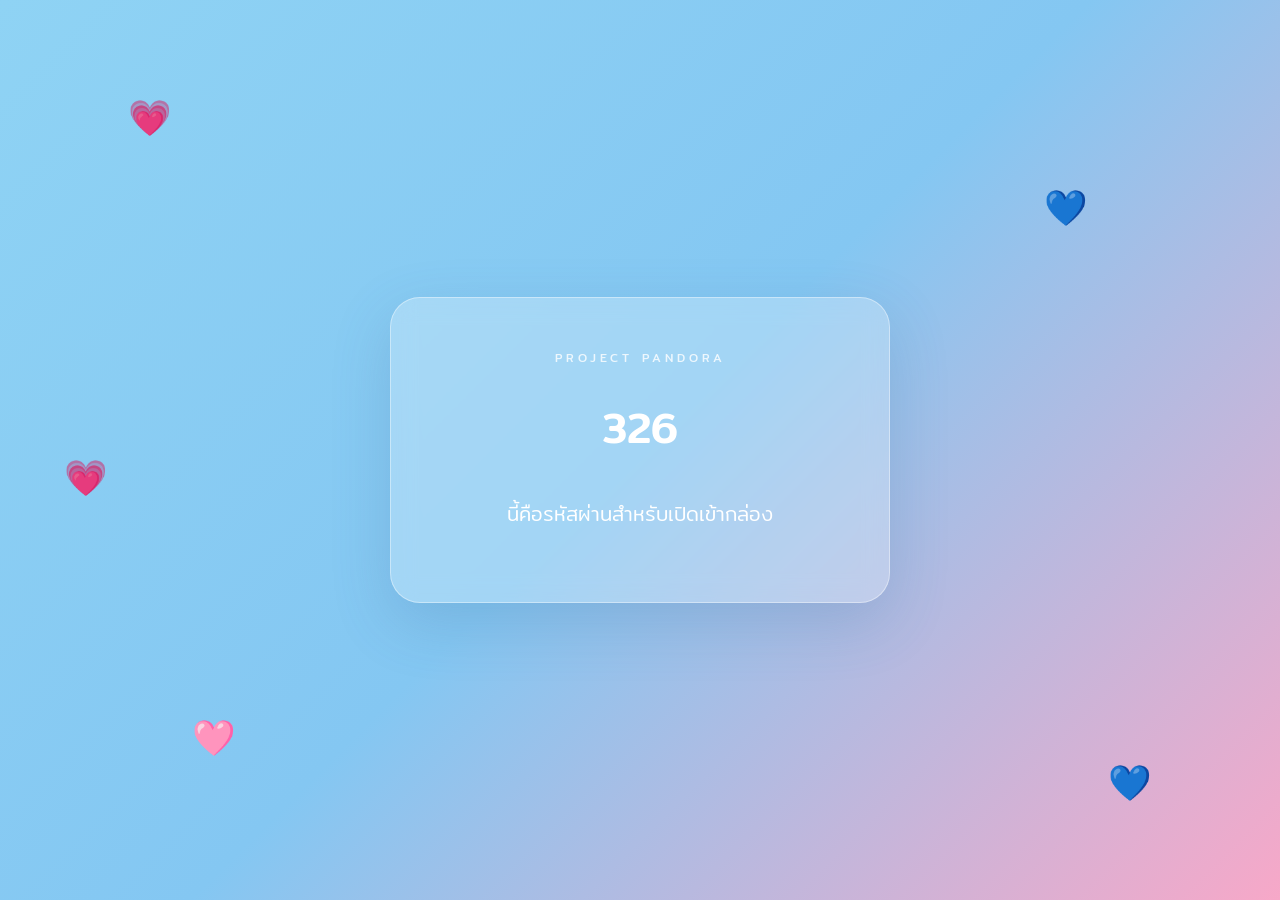
==== project pandora/secret.html @ b942fd4b "Initial Project Pandora website" ====
<!DOCTYPE html>
<html lang="th">

<head>

    <meta charset="UTF-8">

    <meta name="viewport" content="width=device-width, initial-scale=1.0">

    <title>💗</title>

    <link rel="stylesheet" href="style.css">

</head>

<body>

    <div class="hearts">
        <span>💗</span>
        <span>💙</span>
        <span>🩷</span>
        <span>💙</span>
        <span>💗</span>
    </div>

    <main class="container">

        <p class="small-title">
            PROJECT PANDORA
        </p>

        <h1>
            326
        </h1>

        <p class="secret-message">
            นี้คือรหัสผ่านสำหรับเปิดเข้ากล่อง
        </p>

    </main>

</body>

</html>
---- project pandora/style.css ----
@import url('https://fonts.googleapis.com/css2?family=Mitr:wght@300;400;500;600&display=swap');

* {
    box-sizing: border-box;
}

body {
    margin: 0;
    min-height: 100vh;

    display: flex;
    justify-content: center;
    align-items: center;

    overflow: hidden;

    font-family: 'Mitr', sans-serif;

    background: linear-gradient(
        135deg,
        #8fd3f4,
        #84c7f2,
        #f7a8c8
    );
}

.container {
    width: min(90%, 500px);

    padding: 50px 35px;

    text-align: center;

    background: rgba(255, 255, 255, 0.25);

    backdrop-filter: blur(12px);

    border: 1px solid rgba(255, 255, 255, 0.4);

    border-radius: 30px;

    box-shadow: 0 20px 60px rgba(60, 100, 150, 0.2);

    z-index: 2;
}

.small-title {
    margin: 0 0 15px;

    letter-spacing: 4px;

    font-size: 12px;

    color: rgba(255, 255, 255, 0.8);
}

h1 {
    margin-bottom: 35px;

    font-size: clamp(28px, 5vw, 42px);

    font-weight: 500;

    color: white;
}

input {
    width: 100%;

    padding: 16px 20px;

    border: none;

    border-radius: 15px;

    outline: none;

    font-family: inherit;

    font-size: 18px;

    text-align: center;

    background: rgba(255, 255, 255, 0.85);
}

button {
    width: 100%;

    margin-top: 15px;

    padding: 16px;

    border: none;

    border-radius: 15px;

    cursor: pointer;

    font-family: inherit;

    font-size: 18px;

    color: white;

    background: linear-gradient(
        135deg,
        #f48fb1,
        #ec6f91
    );

    transition: 0.3s;
}

button:hover {
    transform: translateY(-3px);

    box-shadow: 0 10px 25px rgba(236, 111, 145, 0.4);
}

#errorMessage {
    min-height: 24px;

    color: #ffe3ec;

    margin-top: 15px;
}

.hearts span {
    position: absolute;

    font-size: 35px;

    animation: float 6s infinite ease-in-out;
}

.hearts span:nth-child(1) {
    top: 10%;
    left: 10%;
}

.hearts span:nth-child(2) {
    top: 20%;
    right: 15%;
    animation-delay: 1s;
}

.hearts span:nth-child(3) {
    bottom: 15%;
    left: 15%;
    animation-delay: 2s;
}

.hearts span:nth-child(4) {
    bottom: 10%;
    right: 10%;
    animation-delay: 3s;
}

.hearts span:nth-child(5) {
    top: 50%;
    left: 5%;
    animation-delay: 4s;
}

@keyframes float {

    0%,
    100% {
        transform: translateY(0px);
    }

    50% {
        transform: translateY(-20px);
    }

}

.secret-message {
    color: white;

    font-size: 20px;

    line-height: 1.8;

    font-weight: 300;
}
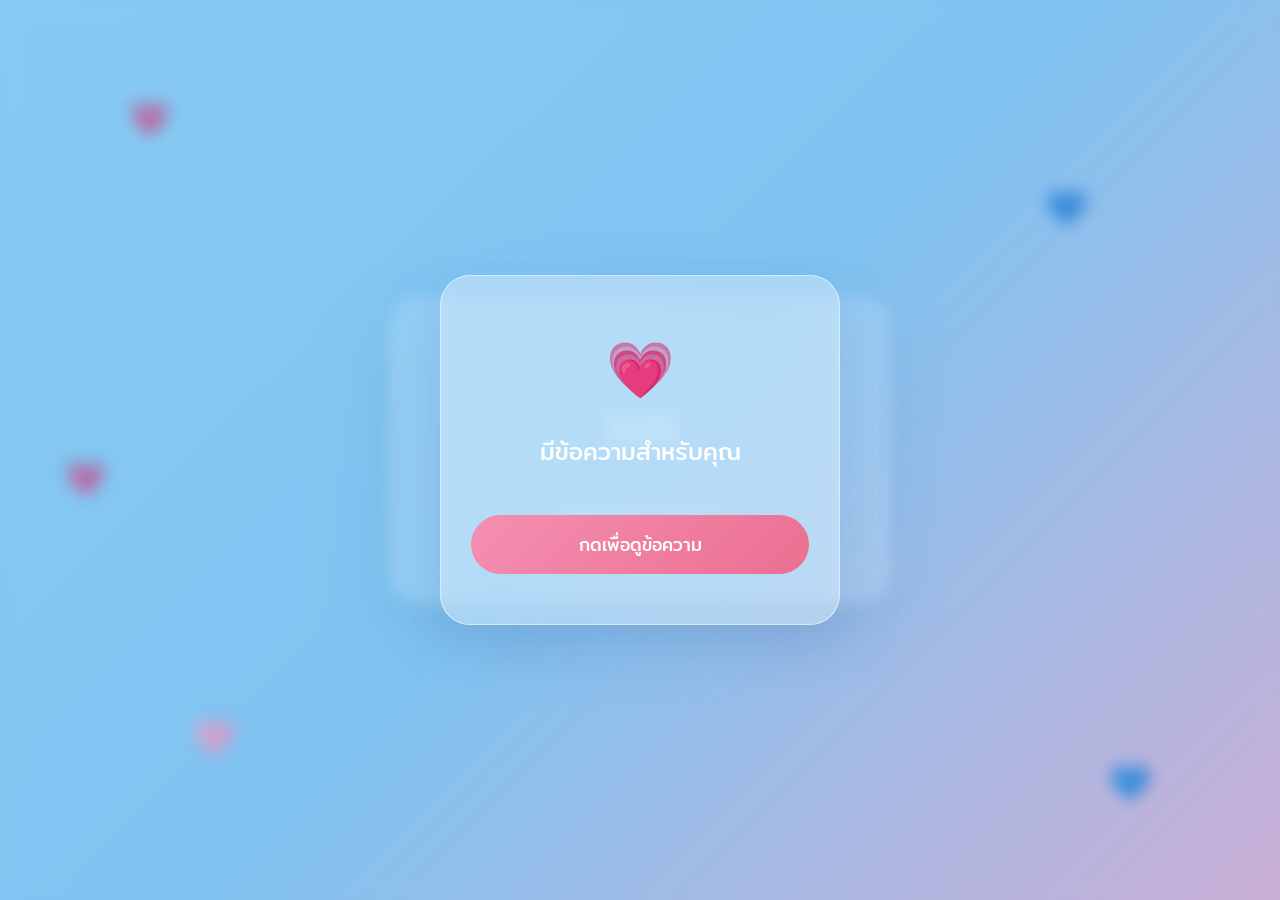
==== commit 2d9fd26a: "project pandora" ====
--- a/project pandora/secret.html
+++ b/project pandora/secret.html
@@ -7,14 +7,16 @@
 
     <meta name="viewport" content="width=device-width, initial-scale=1.0">
 
-    <title>💗</title>
+    <title>💗 Pandora</title>
 
     <link rel="stylesheet" href="style.css">
 
 </head>
 
-<body>
 
+<body class="secret-page">
+
+    <!-- หัวใจตกแต่ง -->
     <div class="hearts">
         <span>💗</span>
         <span>💙</span>
@@ -23,21 +25,50 @@
         <span>💗</span>
     </div>
 
-    <main class="container">
 
-        <p class="small-title">
-            PROJECT PANDORA
-        </p>
+    <!-- ข้อความจริง -->
+    <main class="container proposal-container">
 
-        <h1>
-            326
-        </h1>
+        <div class="proposal-content">
 
-        <p class="secret-message">
-            นี้คือรหัสผ่านสำหรับเปิดเข้ากล่อง
-        </p>
+            <p class="small-title">
+                PROJECT PANDORA
+            </p>
+
+            <h1>
+                326
+            </h1>
+
+            <p class="secret-message">
+                รหัสสำหรับเปิดกล่อง
+            </p>
+
+        </div>
 
     </main>
+
+
+    <!-- กล่องที่บังข้อความ -->
+    <div id="messageCover">
+
+        <div class="cover-content">
+
+            <div class="heart-icon">
+                💗
+            </div>
+
+            <h2>มีข้อความสำหรับคุณ</h2>
+
+            <button id="revealButton">
+                กดเพื่อดูข้อความ
+            </button>
+
+        </div>
+
+    </div>
+
+
+    <script src="secret.js"></script>
 
 </body>
 
--- a/project pandora/style.css
+++ b/project pandora/style.css
@@ -184,4 +184,142 @@
     line-height: 1.8;
 
     font-weight: 300;
+}
+
+/* =========================
+   SECRET MESSAGE COVER
+========================= */
+
+#messageCover {
+
+    position: fixed;
+
+    inset: 0;
+
+    display: flex;
+
+    justify-content: center;
+    align-items: center;
+
+    z-index: 10;
+
+    background: rgba(120, 190, 240, 0.35);
+
+    backdrop-filter: blur(8px);
+
+    transition:
+        opacity 1.5s ease,
+        visibility 1.5s ease;
+
+}
+
+
+.cover-content {
+
+    width: min(85%, 400px);
+
+    padding: 50px 30px;
+
+    text-align: center;
+
+    border-radius: 30px;
+
+    background: rgba(255, 255, 255, 0.35);
+
+    backdrop-filter: blur(20px);
+
+    border: 1px solid rgba(255, 255, 255, 0.5);
+
+    box-shadow:
+        0 20px 60px rgba(80, 120, 180, 0.25);
+
+}
+
+
+.heart-icon {
+
+    font-size: 55px;
+
+    margin-bottom: 15px;
+
+    animation: heartbeat 2s infinite;
+
+}
+
+
+.cover-content h2 {
+
+    color: white;
+
+    font-weight: 400;
+
+    margin-bottom: 30px;
+
+}
+
+
+#revealButton {
+
+    padding: 15px 30px;
+
+    border: none;
+
+    border-radius: 50px;
+
+    cursor: pointer;
+
+    font-family: inherit;
+
+    font-size: 18px;
+
+    color: white;
+
+    background: linear-gradient(
+        135deg,
+        #f48fb1,
+        #ec6f91
+    );
+
+    transition: 0.3s;
+
+}
+
+
+#revealButton:hover {
+
+    transform: scale(1.05);
+
+}
+
+
+/* ตอนกล่องหาย */
+
+#messageCover.hidden {
+
+    opacity: 0;
+
+    visibility: hidden;
+
+    pointer-events: none;
+
+}
+
+
+/* Animation หัวใจ */
+
+@keyframes heartbeat {
+
+    0%,
+    100% {
+
+        transform: scale(1);
+
+    }
+
+    50% {
+
+        transform: scale(1.15);
+
+    }
+
 }
